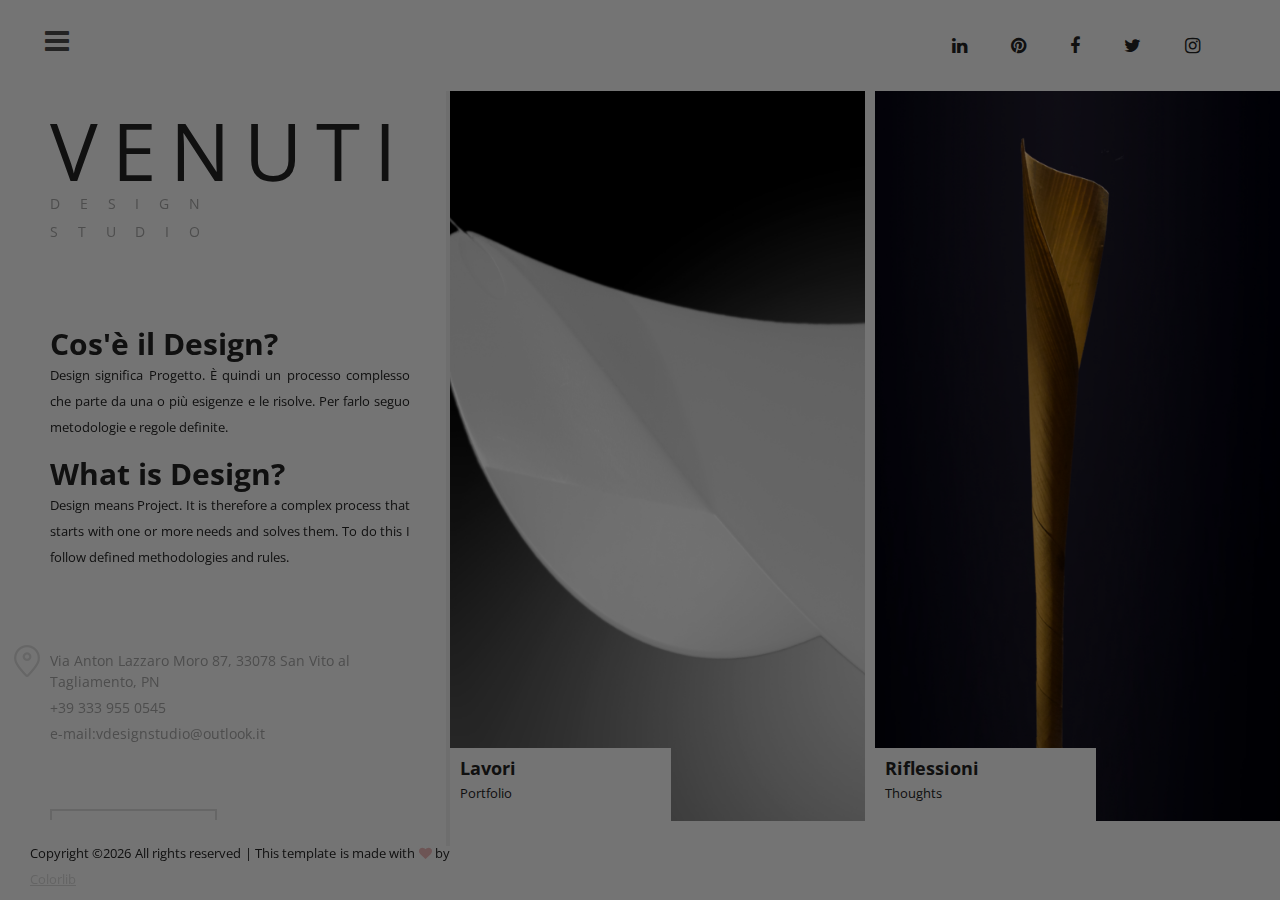
==== index.html @ 99b8dd1b "rev52" ====
<!DOCTYPE html>
<html lang="it">
<head>
	<title>VENUTI - design studio</title>
	<meta charset="UTF-8">
	<meta name="description" content="Venuti Francesco studio di design per privati e aziende. Interior design: progettazione privati, bar, ristoranti, negozi, allestimenti. Progettazione arredi complemnti e prodotti di consumo">
	<meta name="viewport" content="width=device-width, initial-scale=1.0">
	<meta name="title" content="Venuti design studio homepage">
<meta name="keywords" content="francesco venuti, design, interior design, progettazione, friuli, udine, san vito al tagliamento, pordenone, arredamento, interior design, forniture alberghiere, arredamento ristorante, arredamento bar, arredamento negozi, bancone bar moderno, arredamento soggiorno moderno, Veneto, Venezia, Treviso, Padova, Trieste, Gorizia, cos'è il design, minimal design,">
<meta name="robots" content="index, follow">
<link rel="canonical" href="https://venutidesignstudio.it/">
<meta http-equiv="Content-Type" content="text/html; charset=utf-8">
<meta name="language" content="Italian">
<meta name="revisit-after" content="5 days">
<meta name="author" content="Venuti Francesco">

	
	<!-- Favicon -->
	<link href="img/favicon.ico" rel="shortcut icon"/>

	<!-- Google font -->
	<link href="https://fonts.googleapis.com/css?family=Open+Sans:300,300i,400,400i,600,600i,700,700i&display=swap" rel="stylesheet">
	<link href="https://fonts.googleapis.com/css?family=Playfair+Display:400,900&display=swap" rel="stylesheet">

	<!-- Stylesheets -->
	<link rel="stylesheet" href="css/bootstrap.min.css"/>
	<link rel="stylesheet" href="css/font-awesome.min.css"/>
	<link rel="stylesheet" href="css/magnific-popup.css"/>
	<link rel="stylesheet" href="css/owl.carousel.min.css"/>

	<!-- Main Stylesheets -->
	<link rel="stylesheet" href="css/style.css"/>


	<!--[if lt IE 9]>
		<script src="https://oss.maxcdn.com/html5shiv/3.7.2/html5shiv.min.js"></script>
		<script src="https://oss.maxcdn.com/respond/1.4.2/respond.min.js"></script>
	<![endif]-->

</head>
<body>
	<!-- Page Preloder -->
	<div id="preloder">
		<div class="loader"></div>
	</div>

	<!-- Main section start -->
	<div class="main-site-warp">
		<div class="site-menu-warp">
			<div class="close-menu">x</div>
			<!-- Main menu -->
			<ul class="site-menu">
				<li><a href="index.html" class="active">Home</a></li>
				<li><a href="about.html">About Me</a></li>
				<li><a href="portfolio.html">Portfolio</a></li>
				<li><a href="blog.html">Blog</a></li>
				<li><a href="contact.html">Contact</a></li>
			</ul>
			<div class="menu-social">
				<a href="https://www.linkedin.com/in/francesco-venuti-45625713/"><i class="fa fa-linkedin"></i></a>
				<a href="https://www.pinterest.it/duble0venutifra/boards/"><i class="fa fa-pinterest"></i></a>
				<a href="https://www.facebook.com/Venuti-Design-Studio-354372424675360/?ref=page_internal"><i class="fa fa-facebook"></i></a>
				<a href="https://twitter.com/Venuti_Design"><i class="fa fa-twitter"></i></a>
				<a href="https://www.instagram.com/venutidesignstudio/"><i class="fa fa-instagram"></i></a>
			</div>
		</div>
		<header class="header-section">
			<div class="nav-switch">
				<i class="fa fa-bars"></i>
			</div>
			<div class="header-social">
				<a href="https://www.linkedin.com/in/francesco-venuti-45625713/"><i class="fa fa-linkedin"></i></a>
				<a href="https://www.pinterest.it/duble0venutifra/boards/"><i class="fa fa-pinterest"></i></a>
				<a href="https://www.facebook.com/Venuti-Design-Studio-354372424675360/?ref=page_internal"><i class="fa fa-facebook"></i></a>
				<a href="https://twitter.com/Venuti_Design"><i class="fa fa-twitter"></i></a>
				<a href="https://www.instagram.com/venutidesignstudio/"><i class="fa fa-instagram"></i></a>
			</div>
		</header>
		<div class="site-content-warp">
			<!-- Left Side section -->
			<div class="main-sidebar">
				<div class="mb-warp">
					<a href="index.html" class="site-logo">
						<h2>VENUTI</h2>
						<p>DESIGN STUDIO</p>
					</a>
					<div class="about-info">
						<h3>Cos'&egrave; il Design?</h3>
						<p>Design significa Progetto. &Egrave; quindi un processo complesso che parte da una o pi&ugrave; esigenze e le risolve. Per farlo seguo metodologie e regole definite. </p>
						<h3>What is Design?</h3>
						<p>Design means Project. It is therefore a complex process that starts with one or more needs and solves them. To do this I follow defined methodologies and rules. </p>

					</div>
					<ul class="contact-info">
						<li>Via Anton Lazzaro Moro 87, 33078 San Vito al Tagliamento, PN</li>
						<li>+39 333 955 0545</li>
						<li>e-mail:vdesignstudio@outlook.it</li>
					</ul>
					<a href="about.html" class="site-btn">about <img src="img/arrow-right.png" alt="go to about page"></a>
				</div>
			</div>
			<!-- Left Side section end -->
			<!-- Page start -->
			<div class="page-section">
				<div class="hero-section">

						<div class="hero-track">
							<div class="hs-item set-bg" data-setbg="img/hero/1.jpg">
								<div class="hs-info">
									<h5>Lavori</h5>
									<p>Portfolio</p>
								</div>
								<a href="portfolio.html" class="stretched-link"></a>
							</div>
							<div class="hs-item set-bg" data-setbg="img/hero/2.jpg">
								<div class="hs-info">
									<h5>Riflessioni</h5>
									<p>Thoughts</p>
								</div>
								<a href="blog.html" class="stretched-link"></a>
							</div>
						</div>
					
				</div>
			</div>
			<!-- Page end -->
		</div>
		<div class="copyright"><p><!-- Link back to Colorlib can't be removed. Template is licensed under CC BY 3.0. -->
  Copyright &copy;<script>document.write(new Date().getFullYear());</script> All rights reserved | This template is made with <i class="fa fa-heart" aria-hidden="true"></i> by <a href="https://colorlib.com" target="_blank">Colorlib</a>
  <!-- Link back to Colorlib can't be removed. Template is licensed under CC BY 3.0. --></p></div>
	</div>
	<!-- Main section end -->
	
	<!--====== Javascripts & Jquery ======-->
	<script src="js/jquery-3.2.1.min.js"></script>
	<script src="js/bootstrap.min.js"></script>
	<script src="js/owl.carousel.min.js"></script>
	<script src="js/jquery.nicescroll.min.js"></script>
	<script src="js/circle-progress.min.js"></script>
	<script src="js/jquery.magnific-popup.min.js"></script>
	<script src="js/main.js"></script>

	</body>
</html>
---- css/style.css ----
/* ==================================
-------------------------------------
  NISSA - PHOTOGRAPHY STUDIO TEMPLATE
  Version: 1.0
 ------------------------------------
 ====================================*/

 
/*----------------------------------------*/
/* Template default CSS
/*----------------------------------------*/

html,
body {
	height: 100%;
	font-family: "Open Sans", sans-serif;
	-webkit-font-smoothing: antialiased;
	font-smoothing: antialiased;
}

h1,
h2,
h3,
h4,
h5,
h6 {
	margin: 0;
	color: #242424;
	font-weight: 700;
}

h1 {
	font-size: 70px;
}

h2 {
	font-size: 36px;
}

h3 {
	font-size: 30px;
}

h4 {
	font-size: 24px;
}

h5 {
	font-size: 18px;
}

h6 {
	font-size: 16px;
}

p {
	font-size: 13px;
	color: #242424;
	line-height: 2;
	text-align: justify;
}

p2 {
	font-size: 20px;
	color: #aaaaaa;
	letter-spacing: 4;
	line-height: 2;
}


img {
	max-width: 100%;
}

input:focus,
select:focus,
button:focus,
textarea:focus {
	outline: none;
}

a:hover,
a:focus {
	text-decoration: none;
	outline: none;
}

ul,
ol {
	padding: 0;
	margin: 0;
}

/*---------------------
Helper CSS
 -----------------------*/

.section-title {
	text-align: center;
}

.section-title h2 {
	font-size: 36px;
}

.set-bg {
	background-repeat: no-repeat;
	background-size: cover;
	background-position: top center;
}

.spad {
	padding-top: 105px;
	padding-bottom: 105px;
}

.text-white h1,
.text-white h2,
.text-white h3,
.text-white h4,
.text-white h5,
.text-white h6,
.text-white p,
.text-white span,
.text-white li,
.text-white a {
	color: #fff;
}

/*---------------------
Commom elements
 -----------------------*/

.elements-section {
	padding-right: 30px;
	height: 100%;
}

.element {
	margin-bottom: 70px;
}

.element .el-title {
	margin-bottom: 40px;
}

.element .container {
	margin-left: -15px;
}

/* buttons */

.site-btn {
	display: inline-block;
	font-size: 14px;
	font-weight: 700;
	min-width: 167px;
	padding: 19px 35px;
	text-transform: uppercase;
	color: #242424;
	line-height: 1;
	cursor: pointer;
	text-align: center;
	border: 2px solid #e1e1e1;
	background: transparent;
}

.site-btn:hover {
	color: #242424;
}

.site-btn img {
	margin-left: 15px;
}

.site-btn.sb-solid {
	background: #242424;
	border-color: #242424;
	color: #fff;
}

.site-btn.sb-solid:hover {
	color: #fff;
}

.site-btn.sb-dark {
	border-color: #242424;
}

/* Preloder */

#preloder {
	position: fixed;
	width: 100%;
	height: 100%;
	top: 0;
	left: 0;
	z-index: 999999;
	background: #000;
}

.loader {
	width: 40px;
	height: 40px;
	position: absolute;
	top: 50%;
	left: 50%;
	margin-top: -13px;
	margin-left: -13px;
	border-radius: 60px;
	animation: loader 0.8s linear infinite;
	-webkit-animation: loader 0.8s linear infinite;
}

@keyframes loader {
	0% {
		-webkit-transform: rotate(0deg);
		transform: rotate(0deg);
		border: 4px solid #f44336;
		border-left-color: transparent;
	}
	50% {
		-webkit-transform: rotate(180deg);
		transform: rotate(180deg);
		border: 4px solid #673ab7;
		border-left-color: transparent;
	}
	100% {
		-webkit-transform: rotate(360deg);
		transform: rotate(360deg);
		border: 4px solid #f44336;
		border-left-color: transparent;
	}
}

@-webkit-keyframes loader {
	0% {
		-webkit-transform: rotate(0deg);
		border: 4px solid #f44336;
		border-left-color: transparent;
	}
	50% {
		-webkit-transform: rotate(180deg);
		border: 4px solid #673ab7;
		border-left-color: transparent;
	}
	100% {
		-webkit-transform: rotate(360deg);
		border: 4px solid #f44336;
		border-left-color: transparent;
	}
}

/* Accordion */

.accordion-area .panel {
	margin-bottom: 19px;
}

.accordion-area .panel-header.active .panel-link {
	color: #fff;
	background-color: #242424;
	border-color: #000;
}

.accordion-area .panel-header.active .panel-link.collapsed {
	color: #242424;
	background-color: transparent;
	border-color: #e1e1e1;
}

.accordion-area .panel-link:after {
	content: "";
	position: absolute;
	width: 20px;
	height: 10px;
	right: 19px;
	top: 50%;
	margin-top: -5px;
	margin-left: -4px;
	background-image: url("../img/arrow-down.png");
	background-repeat: no-repeat;
	-webkit-transform: rotate(0deg);
	transform: rotate(0deg);
	-webkit-transition: all 0.3s;
	transition: all 0.3s;
}

.accordion-area .panel-header.active .panel-link:after {
	-webkit-transform: rotate(180deg);
	transform: rotate(180deg);
}

.accordion-area .panel-header.active .panel-link.collapsed:after {
	-webkit-transform: rotate(0deg);
	transform: rotate(0deg);
}

.accordion-area .panel-link {
	text-align: left;
	background-color: transparent;
	position: relative;
	width: 100%;
	padding: 17px 40px;
	padding-left: 30px;
	font-size: 14px;
	text-transform: uppercase;
	color: #212121;
	font-weight: 700;
	line-height: 1.3;
	cursor: pointer;
	display: block;
	border: 2px solid #e1e1e1;
	-webkit-transition: all 0.4s ease-out 0s;
	transition: all 0.4s ease-out 0s;
}

.accordion-area .panel-body p {
	margin-bottom: 0;
	padding-top: 20px;
}

.accordion-area .panel-body {
	padding: 0 5px;
}

/* Tab */

.tab-element .nav-tabs {
	border-bottom: none;
	margin-bottom: 25px;
}

.tab-element .nav-item {
	margin-right: 10px;
	margin-bottom: 10px;
}

.tab-element .nav-tabs .nav-link {
	border: 2px solid #e1e1e1;
	text-align: left;
	background-color: transparent;
	border-radius: 0;
	position: relative;
	width: 100%;
	padding: 17px 30px;
	font-size: 14px;
	text-transform: uppercase;
	color: #323232;
	font-weight: 700;
	line-height: 1.3;
	cursor: pointer;
}

.tab-element .nav-tabs .nav-item:last-child {
	margin-right: 0;
}

.tab-element .nav-tabs .nav-link.active {
	background: #242424;
	color: #fff;
	border-color: #242424;
}

.tab-element .tab-pane p {
	margin-bottom: 0;
}

/* circle progress  */

.circle-item-warp {
	margin-bottom: 30px;
	overflow: hidden;
}

.circle-progress {
	float: left;
	margin-right: 10px;
}

.circle-progress canvas {
	-webkit-transform: rotate(90deg);
	transform: rotate(90deg);
}

.circle-progress .circle-warp {
	float: left;
	margin-right: 20px;
}

.circle-progress h2 {
	padding-bottom: 18px;
	overflow: hidden;
	font-size: 72px;
	font-family: "Playfair Display", serif;
	line-height: 1;
	font-weight: 900;
	position: relative;
}

.circle-progress h2 span {
	font-size: 40px;
	position: relative;
	top: -30px;
}

.circle-progress-text {
	padding-top: 15px;
}

.circle-progress-text h5 {
	font-weight: 700;
}

.circle-progress-text p {
	margin-bottom: 0;
	color: #828282;
}

/* Icons box  */

.icon-box {
	margin-bottom: 30px;
}

.icon-box .ib-head {
	overflow: hidden;
	display: block;
	margin-bottom: 20px;
}

.icon-box .ib-icon {
	float: left;
	width: 64px;
}

.icon-box h5 {
	padding-top: 5px;
	overflow: hidden;
}

/*------------------
Main Site warp
 ---------------------*/

.main-site-warp {
	height: 100%;
	width: 100%;
	position: fixed;
	top: 0px;
	left: auto;
}

.main-site-warp.push-side {
	overflow: hidden;
}

.main-site-warp.push-side .header-section {
	-webkit-transform: translateX(614px);
	transform: translateX(614px);
}

.main-site-warp.push-side .site-content-warp {
	-webkit-transform: translateX(614px);
	transform: translateX(614px);
}

.main-site-warp.push-side .site-menu-warp {
	left: 0;
}

.main-site-warp.push-side .nav-switch {
	opacity: 0;
	visibility: hidden;
}

body.push-side {
	overflow: hidden;
}

body.push-side .nicescroll-rails.nicescroll-rails-hr,
body.push-side #ascrail2000-hr {
	-webkit-transform: translateX(614px);
	transform: translateX(614px);
	-webkit-transition: all 0.4s;
	transition: all 0.4s;
}

.site-menu-warp {
	position: fixed;
	width: 614px;
	height: 100%;
	left: -620px;
	top: 0;
	background: #242424;
	overflow-y: auto;
	z-index: 9999;
	-webkit-transition: all 0.4s;
	transition: all 0.4s;
}

.close-menu {
	font-size: 30px;
	color: #fff;
	margin-left: 48px;
	padding-top: 32px;
	cursor: pointer;
}

.site-menu {
	list-style: none;
	padding-left: 185px;
	padding-top: 160px;
}

.site-menu li {
	display: block;
}

.site-menu li a {
	display: block;
	font-size: 30px;
	color: #fff;
	padding-bottom: 5px;
	margin-bottom: 20px;
	position: relative;
}

.site-menu li a:after {
	position: absolute;
	content: "";
	width: 0;
	height: 3px;
	left: 0;
	bottom: 0;
	background: #fff;
	-webkit-transition: 0.3s;
	transition: 0.3s;
}

.site-menu li a:hover:after,
.site-menu li a.active:after {
	width: 30px;
}

.menu-social {
	padding-left: 185px;
	padding-top: 50px;
}

.menu-social a {
	display: inline-block;
	color: #fff;
	font-size: 18px;
	margin-right: 30px;
	padding: 5px;
	margin-bottom: 20px;
}

/* Header section */

.header-section {
	position: absolute;
	width: 100%;
	top: 0;
	left: 0;
	overflow: hidden;
	padding: 27px 45px;
	z-index: 999;
	background: #fff;
	-webkit-transform: translateX(0);
	transform: translateX(0);
	-webkit-transition: all 0.4s;
	transition: all 0.4s;
}

.nav-switch {
	float: left;
	font-size: 28px;
	color: #4e4e4e;
	line-height: 0;
	cursor: pointer;
	opacity: 1;
	-webkit-transition: all 0.4s;
	transition: all 0.4s;
}

.header-social {
	float: right;
}

.header-social a {
	display: inline-block;
	color: #242424;
	font-size: 18px;
	margin-right: 30px;
	padding: 5px;
}

.site-content-warp {
	position: relative;
	height: 100%;
	padding-top: 91px;
	padding-left: 614px;
	-webkit-transform: translateX(0);
	transform: translateX(0);
	-webkit-transition: all 0.4s;
	transition: all 0.4s;
}

/* Left Side section */

.main-sidebar {
	position: absolute;
	width: 614px;
	height: 100%;
	left: 0;
	top: 0;
	z-index: 99;
}

.main-sidebar .mb-warp {
	padding: 80px 15% 100px 15%;
}

.site-logo {
	display: block;
	margin-bottom: 80px;
}

.site-logo h2 {
	font-size: 80px;
	line-height: 80px;
	text-transform: uppercase;
	font-weight: 400;
	letter-spacing: 14px;
}

.site-logo p {
	font-size: 14px;
   	text-transform: uppercase;
   	color: #aaaaaa;
   	letter-spacing: 19.8px;
   	padding-left: 0px;
   	margin-bottom: 0
}

.about-info {
	margin-bottom: 80px;
}

.about-info h2 {
	font-weight: 900;
	font-size: 48px;
	margin-bottom: 40px;
	line-height: 1.1;
	font-family: "Playfair Display", serif;
}

.contact-info {
	list-style: none;
	margin-bottom: 65px;
	position: relative;
}

.contact-info:after {
	position: absolute;
	content: "";
	width: 26px;
	height: 32px;
	left: -36px;
	top: -5px;
	background: url("../img/icons/place.png") no-repeat;
}

.contact-info li {
	font-size: 14px;
	color: #aaaaaa;
	margin-bottom: 5px;
}

.contact-info li a {
	color: #242424;
}

.copyright {
	font-size: 13px;
	color: rgba(130, 130, 130, 0.29);
	position: fixed;
	height: 80px;
	width: 614px;
	left: 0;
	bottom: 0;
	background: #fff;
	padding-left: 20px;
	padding-top: 20px;
}

.copyright a {
	color: rgba(130, 130, 130, 0.29);
	text-decoration: underline;
}

.copyright i {
	color: rgba(204, 17, 17, 0.29);
}

/*------------------
Hero section
 ---------------------*/

.hero-track {
	width: 100%;
	padding-bottom: 50px;
	overflow: hidden;
}

.hs-item {
	height: 750px;
	float: left;
	margin-right: 10px;
	position: relative;
}

.hs-item:last-child {
	margin-right: 0;
}

.hs-item .hs-info {
	position: absolute;
	left: 0;
	bottom: 0;
	width: 221px;
	padding: 10px 0px 10px 10px;
	background: #fff;
	z-index: 1;
}

.hs-item .hs-info p {
	margin-bottom: 5px;
}

.nicescroll-rails.nicescroll-rails-hr,
#ascrail2000-hr {
	max-width: calc(100% - 717px);
	overflow: hidden;
}

/* --------------
 =================
Other pages
 =================
 -----------------*/

.page-section {
	height: 100%;
	width: 100%;
}

/* ----------------
About Page
 ---------------------*/

.about-section {
	height: 100%;
	padding-right: 74px;
}

.video-section {
	height: calc(100% - 235px);
	margin-bottom: 30px;
	display: -webkit-box;
	display: -ms-flexbox;
	display: flex;
	-webkit-box-align: center;
	-ms-flex-align: center;
	align-items: center;
	-webkit-box-pack: center;
	-ms-flex-pack: center;
	justify-content: center;
}

.video-play-btn {
	display: block;
	width: 159px;
	height: 69px;
	text-align: center;
	padding-top: 16px;
	font-size: 100px;
	color: #fff;
	border-radius: 27px;
	background: rgba(255, 255, 255, 0.43);
}

.video-play-btn:hover {
	color: #fff;
}

.milestones {
	padding-top: 30px;
}

.milestone {
	margin-bottom: 30px;
}

.milestone h2 {
    font-family: "Helvetica", "Arial", Sans-Serif;
    font-weight: 800;
    font-size: 50px;
    float: left;
    margin-right: 15px;
    line-height: 1;
}

.milestone .milestone-info {
	overflow: hidden;
	padding-top: 23px;
}

.milestone .milestone-info h5 {
	font-weight: 700;
}

.milestone .milestone-info p {
	margin-bottom: 0;
}

/* ----------------
Blog page
 ---------------------*/

.blog-page {
	padding-right: 70px;
}

.blog-posts {
	height: 100%;
}

.blog-post-item {
	margin-bottom: 20px;
}

.blog-post-item:last-child {
	margin-bottom: 80px;
}

.blog-thumb {
	height: 566px;
}

.post-date {
	background: #fff;
	width: 138px;
	height: 84px;
	padding-top: 5px;
	padding-left: 10px;
	overflow: hidden;
}

.post-date h3 {
	float: left;
	font-family: "Playfair Display", serif;
	font-weight: 900;
	font-size: 48px;
	margin-right: 15px;
}

.post-date p {
	padding-top: 17px;
	line-height: 1.4;
}

.blog-content {
	width: calc(100% - 138px);
	background: #fff;
	padding: 55px 58px;
	margin-top: -133px;
	margin-left: 62px;
}

.blog-content h2 a {
	color: #242424;
}

.blog-metas {
	padding-top: 15px;
	margin-bottom: 30px;
}

.blog-metas .blog-meta {
	display: inline-block;
	position: relative;
	font-size: 13px;
	padding-right: 20px;
	margin-right: 22px;
	margin-bottom: 10px;
}

.blog-metas .blog-meta:after {
	position: absolute;
	content: "|";
	font-size: 13px;
	color: #828282;
	right: 0;
	top: 0;
}

.blog-metas .blog-meta:last-child {
	padding-right: 0;
	margin-right: 0;
}

.blog-metas .blog-meta:last-child:after {
	display: none;
}

.blog-comments {
	padding-top: 60px;
}

.blog-comments h4 {
	margin-bottom: 40px;
}

.comments-list {
	list-style: none;
}

.comments-list li {
	display: block;
	margin-bottom: 43px;
}

.comments-list .blog-avator {
	float: left;
	margin-right: 44px;
}

.comments-list .blog-avator img {
	width: 67px;
	height: 67px;
	border-radius: 50%;
}

.comments-list .comment-text {
	overflow: hidden;
}

.comments-list .comment-text h6 {
	font-weight: 600;
}

.comments-list .comment-text span {
	font-size: 13px;
	color: #828282;
}

.comments-list .comment-text p {
	padding-top: 10px;
	margin-bottom: 10px;
}

.comments-list .comment-text a {
	font-size: 13px;
	color: #242424;
	text-decoration: underline;
}

/* ----------------
Portfolio page
 ---------------------*/

.portfolio-section {
	padding-right: 30px;
	margin-left: -3px;
	height: 100%;
}

.portfolio-item {
	position: relative;
	padding: 0 3px;
	margin-bottom: 41px;
}

.portfolio-item img {
	min-width: 100%;
}

.portfolio-item .pi-info {
	position: absolute;
	left: 0;
	bottom: 0;
	width: 200px;
	padding: 10px 0 5px 10px;
	background: #fff;
	z-index: 1;
}

.portfolio-item .pi-info p {
	margin-bottom: 5px;
}

.portfolio-item .pi-info img {
	min-width: auto;
}

/* ----------------
Contact page
 -------------------*/

.contact-section {
	height: 100%;
	padding-right: 70px;
}

.contact-section .row {
	height: 100%;
}

.map {
	height: calc(100% - 60px);
	background: #ddd;
	position: relative;
}

.map iframe {
	position: absolute;
	width: 100%;
	height: 100%;
	left: 0;
	top: 0;
}

.contact-text-warp {
	padding-left: 15px;
}

.contact-text {
	max-width: 570px;
	margin-bottom: 50px;
	padding-top: 40px;
}

.contact-text h2 {
	margin-top: 40px;
	margin-bottom: 10px;
}

.contact-form {
	padding-bottom: 50px;
}

.contact-form input,
.contact-form textarea {
	width: 100%;
	height: 56px;
	padding: 0 22px;
	margin-bottom: 30px;
	font-size: 14px;
	font-style: italic;
	border: 2px solid #e1e1e1;
}

.contact-form textarea {
	height: 159px;
	padding: 20px 22px 10px;
	resize: none;
	margin-bottom: 45px;
}

/* ----------------
Responsive
 ---------------------*/

@media only screen and (min-width: 1200px) and (max-width: 1400px) {
	.main-sidebar,
	.copyright {
		width: 450px;
	}
	.copyright {
		padding-left: 30px;
	}
	.site-content-warp {
		padding-left: 450px;
	}
	.main-sidebar .mb-warp {
		padding: 110px 40px 91px 50px;
	}
	.portfolio-item .pi-info {
		padding: 15px 0 10px 0;
	}
	.milestone h2,
	.circle-progress {
		float: none;
	}
	.nicescroll-rails.nicescroll-rails-hr,
	#ascrail2000-hr {
		max-width: calc(100% - 550px);
	}
}

/* Medium screen : 992px. */

@media only screen and (min-width: 992px) and (max-width: 1199px) {
	.main-sidebar,
	.copyright {
		width: 340px;
	}
	.copyright {
		padding-left: 30px;
	}
	.site-logo h2 {
		font-size: 50px;
		line-height: 50px;
	}
	.site-logo p {
	font-size: 12px;
	letter-spacing: 5;
	padding-left: 0px
	}
	.site-content-warp {
		padding-left: 340px;
	}
	.main-sidebar .mb-warp {
		padding: 90px 15% 90px 15%;
	}
	.about-info h2 {
		font-size: 36px;
	}
	.portfolio-section {
		padding-bottom: 80px;
		padding-left: 1px;
	}
	.portfolio-item .pi-info {
		padding: 15px 0 10px 0;
	}
	.milestone h2 {
		float: none;
	}
	.map {
		height: 600px;
	}
	.elements-section {
		padding-right: 15px;
	}
	.nicescroll-rails.nicescroll-rails-hr,
	#ascrail2000-hr {
		max-width: calc(100% - 450px);
	}
}

/* Tablet :768px. */

@media only screen and (min-width: 768px) and (max-width: 991px) {
	.site-content-warp {
		padding-left: 0;
		height: auto;
	}
	.site-menu {
		padding-top: 80px;
	}
	.main-sidebar {
		position: relative;
		width: 100%;
		height: auto;
	}
	.video-section {
		height: 400px;
	}
	.about-section,
	.blog-page,
	.portfolio-section,
	.contact-section,
	.elements-section {
		padding: 0 15px;
		margin: 0;
	}
	.blog-post-item:last-child {
		margin-bottom: 0;
	}
	.contact-text-warp {
		padding-left: 0;
	}
	.map {
		height: 600px;
	}
	.copyright {
		position: relative;
		left: 0;
		bottom: 0;
		padding: 60px 15px 50px;
		text-align: center;
		width: 100%;
	}
	.nicescroll-rails.nicescroll-rails-hr,
	#ascrail2000-hr {
		max-width: calc(100% - 50px);
	}
}

/* Large Mobile :480px. */

@media only screen and (max-width: 767px) {
	.site-content-warp {
		padding-left: 0;
		height: auto;
	}
	.site-logo {
		margin-bottom: 50px;
	}
	.site-logo h2 {
		font-size: 70px;
		line-height: 70px;
	}
	.site-logo p {
		font-size: 12px;
		letter-spacing: 18.1px;
		padding-left: 0px;
	}
	.site-menu-warp {
		width: 100%;
		height: 100%;
		left: -100%;
	}
	.site-menu {
		padding: 40px 15px;
		max-width: 400px;
		margin: 0 auto;
	}
	.site-menu li a {
		font-size: 25px;
		margin-bottom: 10px;
	}
	.menu-social {
		padding: 0 15px;
		max-width: 400px;
		margin: 0 auto;
	}
	.main-sidebar {
		position: relative;
		width: 100%;
		height: auto;
	}
	.main-sidebar .mb-warp {
		padding: 10px 10%;
		padding-top: 0px;
		padding-bottom: 60px;
		padding-right: 10%
		padding-left: 10%;
		max-width: 420px;
		margin: 0 auto;
	}
	.hs-item {
		width: 100%;
		height: 600px;
	}
	.hs-item .hs-info {
		padding-left: 15px;
	}
	.hs-item .hs-info img {
		width: auto;
	}
	.video-section {
		height: 400px;
	}
	.about-section,
	.blog-page,
	.portfolio-section,
	.contact-section,
	.elements-section {
		padding: 0 15px;
		margin: 0;
	}
	.blog-post-item:last-child {
		margin-bottom: 0;
	}
	.contact-text-warp {
		padding-left: 0;
	}
	.map {
		height: 600px;
	}
	.copyright {
		position: relative;
		left: 0;
		bottom: 0;
		padding: 60px 15px 50px;
		text-align: center;
		width: 100%;
	}
	.nicescroll-rails.nicescroll-rails-hr,
	#ascrail2000-hr {
		max-width: calc(100% - 50px);
	}
	.blog-content {
		width: calc(100% - 30px);
		margin-left: 15px;
	}
	.hero-track .owl-nav {
		padding-top: 30px;
		text-align: center;
	}
	.hero-track .owl-nav button.owl-next,
	.hero-track .owl-nav button.owl-prev {
		width: 30px;
		height: 30px;
		color: #fff;
		text-align: center;
		border-radius: 50%;
		background: #242424;
		margin: 0 5px;
	}
}

/* Small Mobile :320px. */

@media only screen and (max-width: 479px) {
	.site-logo {
		margin-bottom: 50px;
	}
	.site-logo h2 {
		font-size: 60px;
		line-height: 60px;
	}
	.site-logo p {
		font-size: 12px;
		letter-spacing: 15px;
		padding-left: 3px;
	}
	.header-social {
		display: none;
	}
	.site-menu li a {
		font-size: 18px;
		margin-bottom: 5px;
	}
	.about-info h2 {
		font-size: 34px;
	}
	.blog-content {
		width: calc(100% - 10px);
		margin-left: 5px;
		padding: 40px 15px;
	}
	.comments-list .blog-avator {
		float: none;
		margin-bottom: 30px;
	}
	.portfolio-item .pi-info {
		width: 170px;
		padding: 15px 0 5px 0;
	}
	.menu-social a {
		margin-right: 15px;
	}
}
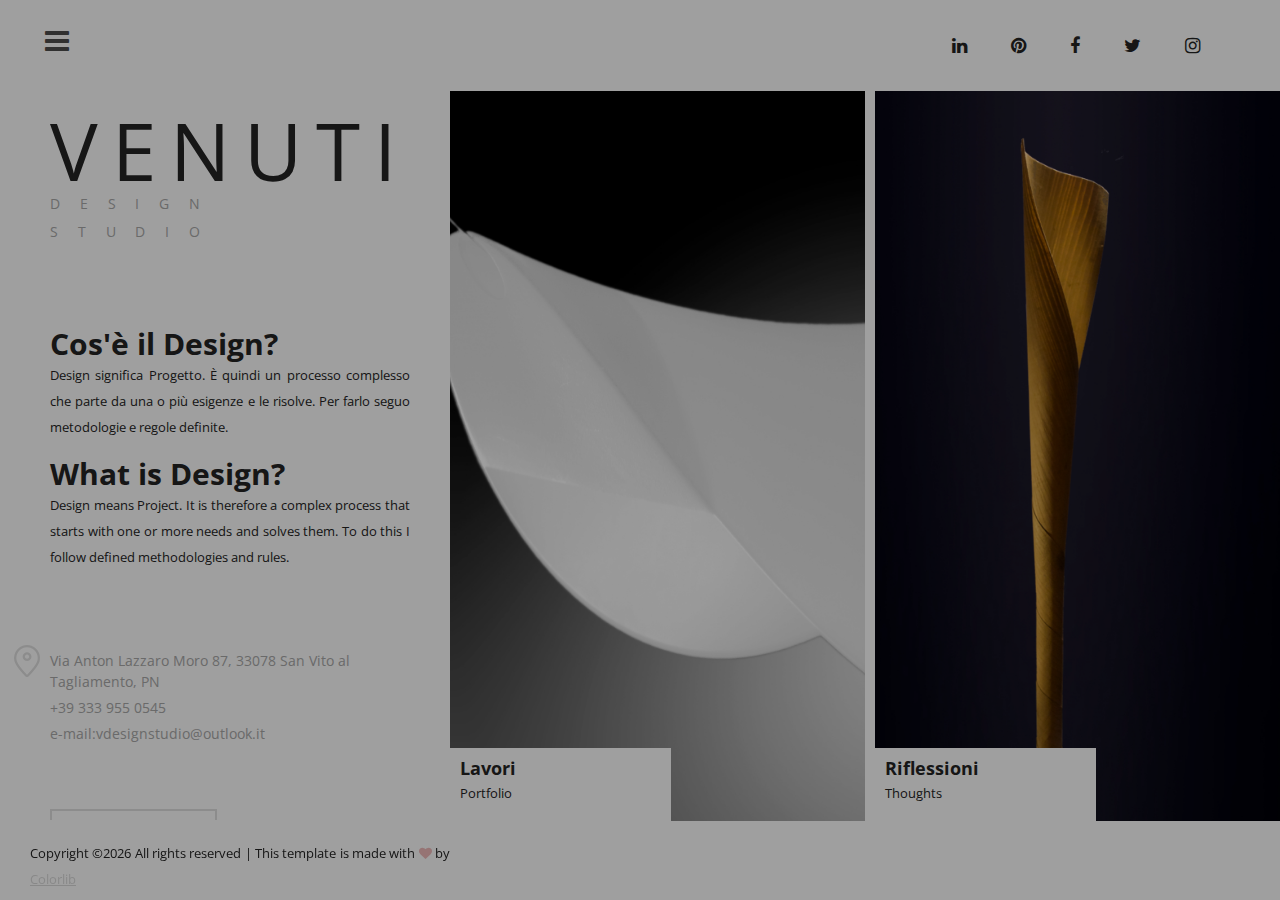
==== commit efe8dae9: "Update index.html" ====
--- a/index.html
+++ b/index.html
@@ -3,7 +3,7 @@
 <head>
 	<title>VENUTI - design studio</title>
 	<meta charset="UTF-8">
-	<meta name="description" content="Venuti Francesco studio di design per privati e aziende. Interior design: progettazione privati, bar, ristoranti, negozi, allestimenti. Progettazione arredi complemnti e prodotti di consumo">
+	<meta name="description" content="Sito web del designer Francesco Venuti. Interior design: progettazione privati, bar, ristoranti, negozi, allestimenti. Progettazione arredi complemnti e prodotti di consumo">
 	<meta name="viewport" content="width=device-width, initial-scale=1.0">
 	<meta name="title" content="Venuti design studio homepage">
 <meta name="keywords" content="francesco venuti, design, interior design, progettazione, friuli, udine, san vito al tagliamento, pordenone, arredamento, interior design, forniture alberghiere, arredamento ristorante, arredamento bar, arredamento negozi, bancone bar moderno, arredamento soggiorno moderno, Veneto, Venezia, Treviso, Padova, Trieste, Gorizia, cos'è il design, minimal design,">
@@ -97,6 +97,30 @@
 						<li>e-mail:vdesignstudio@outlook.it</li>
 					</ul>
 					<a href="about.html" class="site-btn">about <img src="img/arrow-right.png" alt="go to about page"></a>
+					
+<script type='application/ld+json'> 
+{
+  "@context": "http://www.schema.org",
+  "@type": "LocalBusiness",
+  "name": "venuti design studio",
+  "url": "www.venutidesignstudio.it",
+  "description": "sito web del designer Francesco Venuti. Lo studio si occupa di progettazione di interni per bar, ristoranti, allestimenti. Inoltre si ocupa di home design per privati e della progettazione di arredamenti su misura come salotti, cucine, bagni e camere. Lo studio è attivo anche nel product design.",
+  "address": {
+    "@type": "PostalAddress",
+    "streetAddress": "Via Anton Lazzaro Moro 87",
+    "addressLocality": "San Vito al Tagliamento",
+    "addressRegion": "PN",
+    "postalCode": "33078",
+    "addressCountry": "Italia"
+  },
+  "openingHours": "Mo, Tu, We, Th, Fr 09:00-18:00 Sa 09:00-12:00",
+  "contactPoint": {
+    "@type": "ContactPoint",
+    "telephone": "3339550545"
+  }
+}
+ </script>
+ 
 				</div>
 			</div>
 			<!-- Left Side section end -->
--- a/css/style.css
+++ b/css/style.css
@@ -446,9 +446,7 @@
 .main-site-warp {
 	height: 100%;
 	width: 100%;
-	position: fixed;
-	top: 0px;
-	left: auto;
+	position: relative;
 }
 
 .main-site-warp.push-side {
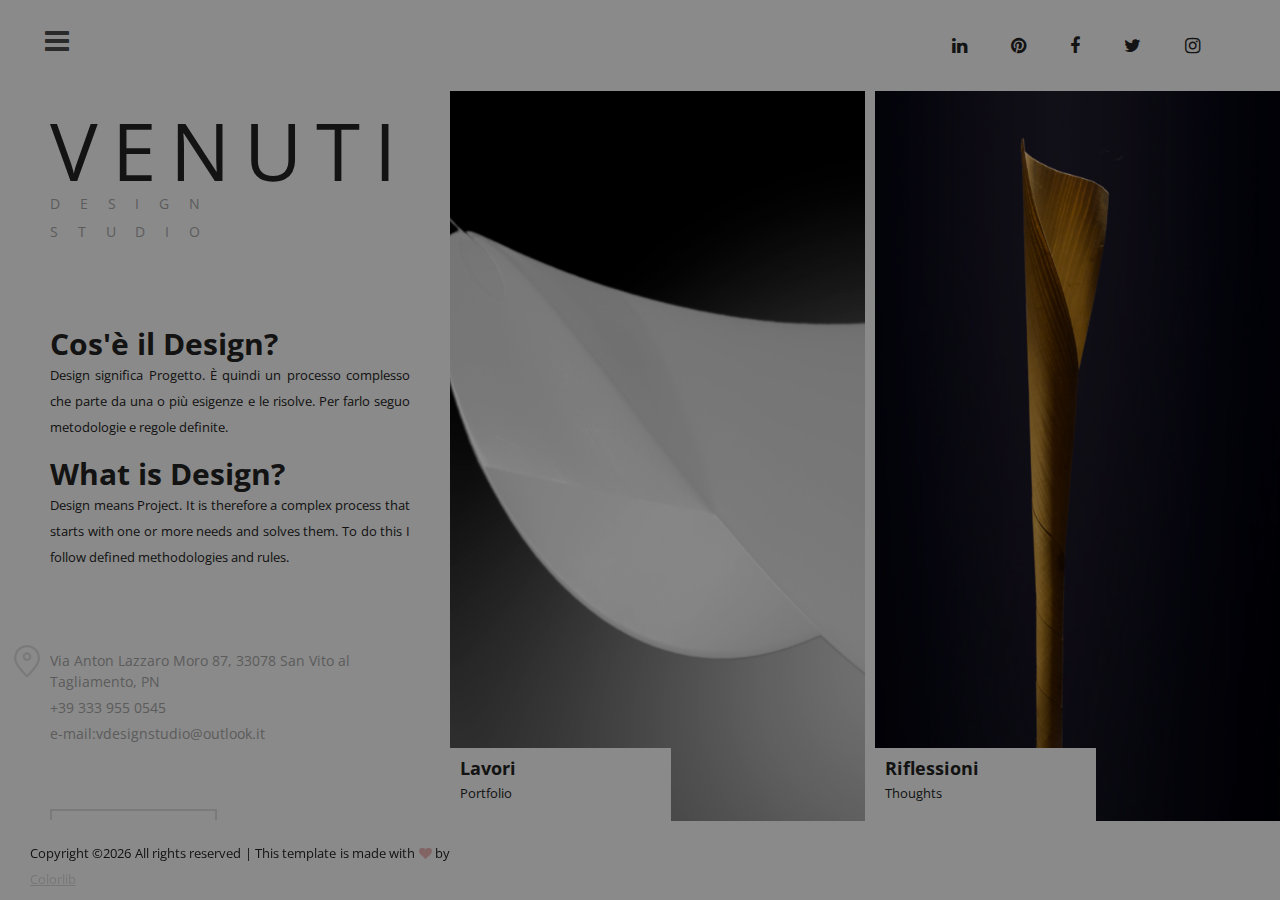
==== commit 6a1c62a4: "Update index.html" ====
--- a/index.html
+++ b/index.html
@@ -103,8 +103,11 @@
   "@context": "http://www.schema.org",
   "@type": "LocalBusiness",
   "name": "venuti design studio",
+  "image": "https://1drv.ms/u/s!AnTjrYRPFfCXuttQbjx5fmZky8tbBg?e=Hi2nAs",
   "url": "www.venutidesignstudio.it",
+  "telephone": "+39 3339550545",
   "description": "sito web del designer Francesco Venuti. Lo studio si occupa di progettazione di interni per bar, ristoranti, allestimenti. Inoltre si ocupa di home design per privati e della progettazione di arredamenti su misura come salotti, cucine, bagni e camere. Lo studio è attivo anche nel product design.",
+  "priceRange": "on commision",
   "address": {
     "@type": "PostalAddress",
     "streetAddress": "Via Anton Lazzaro Moro 87",
@@ -116,8 +119,16 @@
   "openingHours": "Mo, Tu, We, Th, Fr 09:00-18:00 Sa 09:00-12:00",
   "contactPoint": {
     "@type": "ContactPoint",
-    "telephone": "3339550545"
+    "telephone": "+39 333 955 0545"
   }
+    },
+  "sameAs": [
+    "https://www.facebook.com/Venuti-Design-Studio-354372424675360/?ref=page_internal",
+    "https://twitter.com/Venuti_Design",
+    "https://www.instagram.com/venutidesignstudio/",
+    "https://www.linkedin.com/in/francesco-venuti-45625713/",
+    "https://www.pinterest.it/duble0venutifra/boards/"
+  ]
 }
  </script>
  
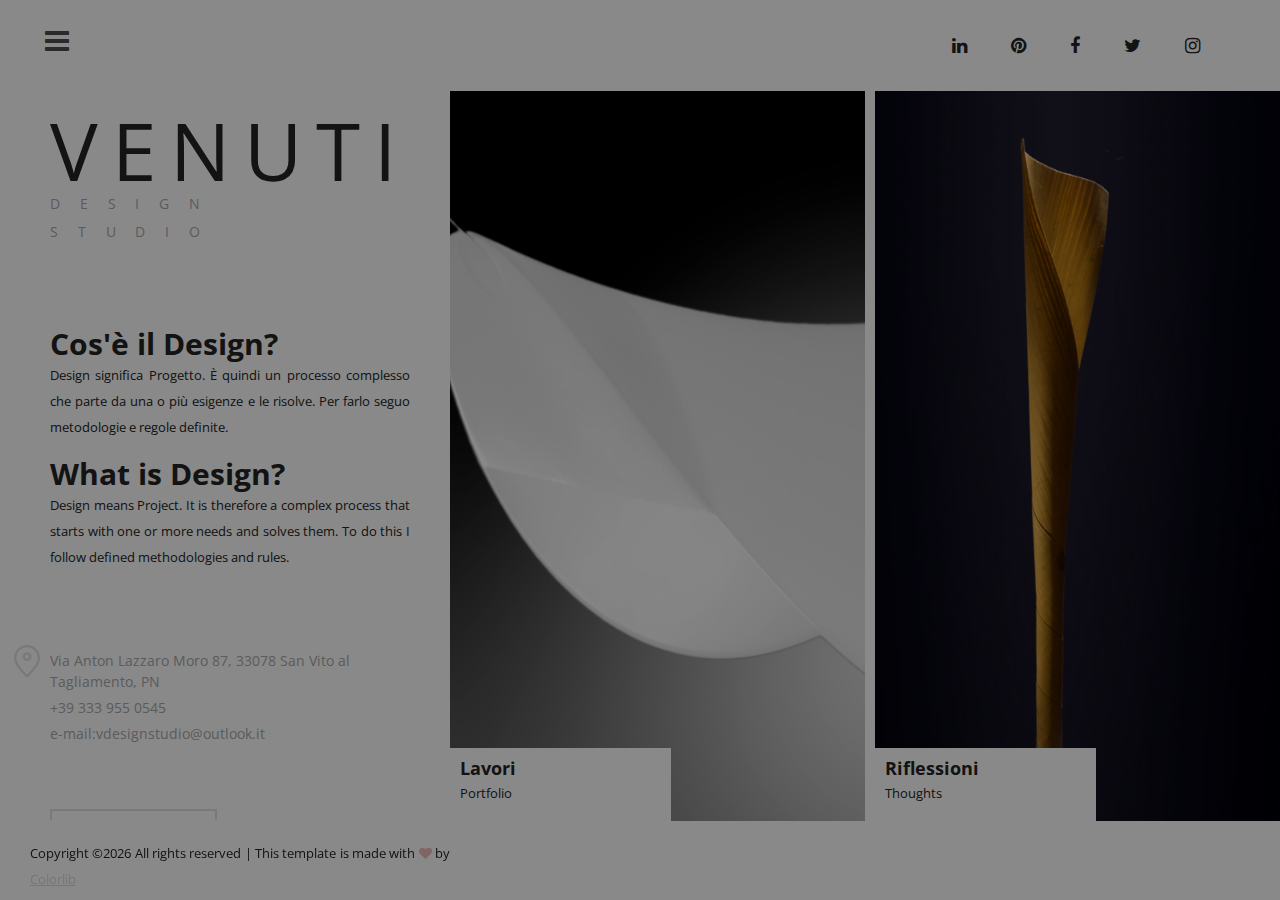
==== commit 9b0d012d: "Update index.html" ====
--- a/index.html
+++ b/index.html
@@ -115,20 +115,19 @@
     "addressRegion": "PN",
     "postalCode": "33078",
     "addressCountry": "Italia"
-  },
+	},
   "openingHours": "Mo, Tu, We, Th, Fr 09:00-18:00 Sa 09:00-12:00",
   "contactPoint": {
     "@type": "ContactPoint",
     "telephone": "+39 333 955 0545"
-  }
-    },
+	},
   "sameAs": [
     "https://www.facebook.com/Venuti-Design-Studio-354372424675360/?ref=page_internal",
     "https://twitter.com/Venuti_Design",
     "https://www.instagram.com/venutidesignstudio/",
     "https://www.linkedin.com/in/francesco-venuti-45625713/",
     "https://www.pinterest.it/duble0venutifra/boards/"
-  ]
+	],
 }
  </script>
  
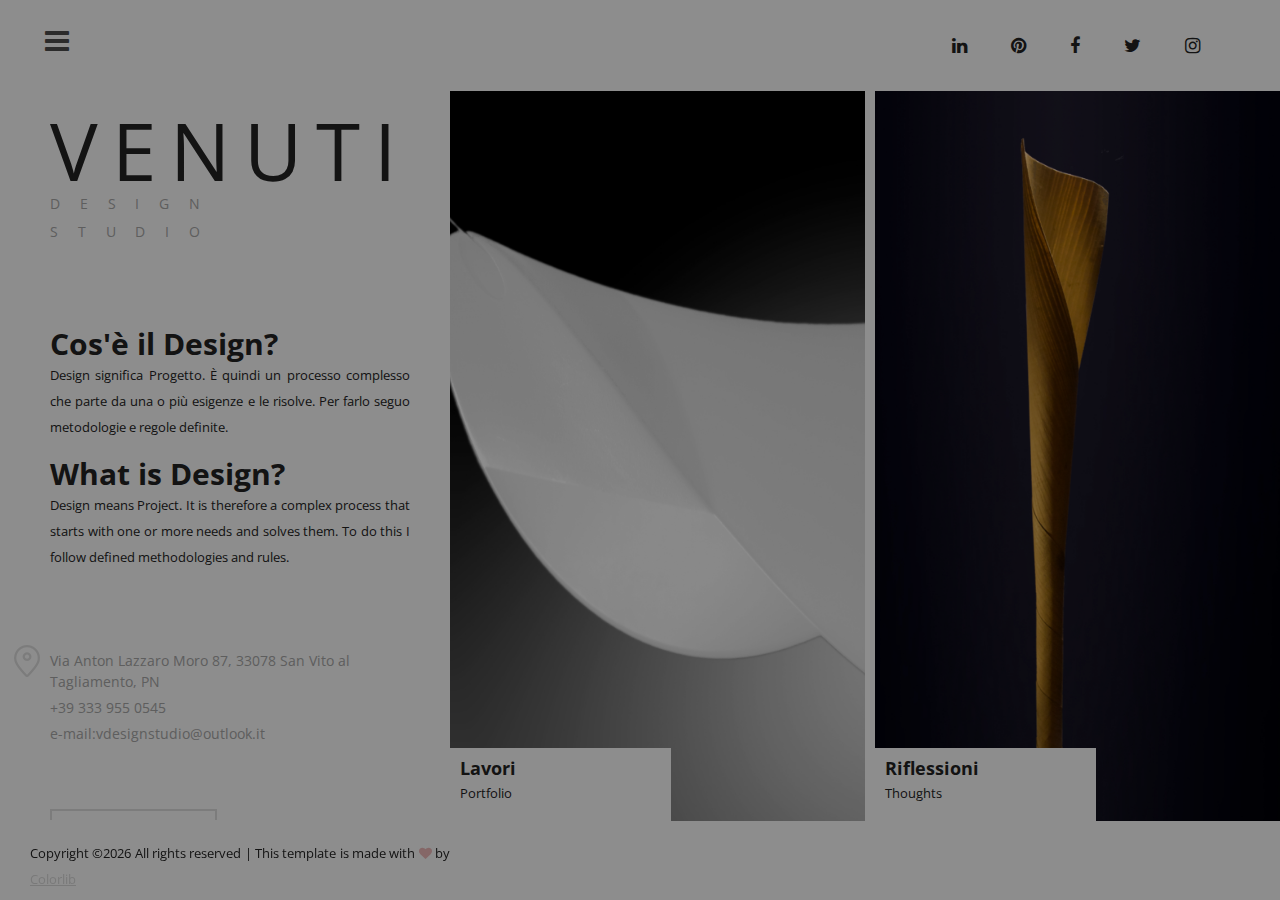
==== commit 638fa720: "Update index.html" ====
--- a/index.html
+++ b/index.html
@@ -30,6 +30,41 @@
 
 	<!-- Main Stylesheets -->
 	<link rel="stylesheet" href="css/style.css"/>
+	
+						
+<script type='application/ld+json'> 
+{
+  "@context": "http://www.schema.org",
+  "@type": "LocalBusiness",
+  "name": "venuti design studio",
+  "image": "https://1drv.ms/u/s!AnTjrYRPFfCXuttQbjx5fmZky8tbBg?e=Hi2nAs",
+  "url": "www.venutidesignstudio.it",
+  "telephone": "+39 3339550545",
+  "description": "sito web del designer Francesco Venuti. Lo studio si occupa di progettazione di interni per bar, ristoranti, allestimenti. Inoltre si ocupa di home design per privati e della progettazione di arredamenti su misura come salotti, cucine, bagni e camere. Lo studio è attivo anche nel product design.",
+  "priceRange": "on commision",
+  "address": {
+    "@type": "PostalAddress",
+    "streetAddress": "Via Anton Lazzaro Moro 87",
+    "addressLocality": "San Vito al Tagliamento",
+    "addressRegion": "PN",
+    "postalCode": "33078",
+    "addressCountry": "Italia"
+	},
+  "openingHours": "Mo, Tu, We, Th, Fr 09:00-18:00 Sa 09:00-12:00",
+  "contactPoint": {
+    "@type": "ContactPoint",
+    "telephone": "+39 333 955 0545"
+	},
+  "sameAs": [
+    "https://www.facebook.com/Venuti-Design-Studio-354372424675360/?ref=page_internal",
+    "https://twitter.com/Venuti_Design",
+    "https://www.instagram.com/venutidesignstudio/",
+    "https://www.linkedin.com/in/francesco-venuti-45625713/",
+    "https://www.pinterest.it/duble0venutifra/boards/"
+	],
+}
+ </script>
+ 
 
 
 	<!--[if lt IE 9]>
@@ -97,40 +132,6 @@
 						<li>e-mail:vdesignstudio@outlook.it</li>
 					</ul>
 					<a href="about.html" class="site-btn">about <img src="img/arrow-right.png" alt="go to about page"></a>
-					
-<script type='application/ld+json'> 
-{
-  "@context": "http://www.schema.org",
-  "@type": "LocalBusiness",
-  "name": "venuti design studio",
-  "image": "https://1drv.ms/u/s!AnTjrYRPFfCXuttQbjx5fmZky8tbBg?e=Hi2nAs",
-  "url": "www.venutidesignstudio.it",
-  "telephone": "+39 3339550545",
-  "description": "sito web del designer Francesco Venuti. Lo studio si occupa di progettazione di interni per bar, ristoranti, allestimenti. Inoltre si ocupa di home design per privati e della progettazione di arredamenti su misura come salotti, cucine, bagni e camere. Lo studio è attivo anche nel product design.",
-  "priceRange": "on commision",
-  "address": {
-    "@type": "PostalAddress",
-    "streetAddress": "Via Anton Lazzaro Moro 87",
-    "addressLocality": "San Vito al Tagliamento",
-    "addressRegion": "PN",
-    "postalCode": "33078",
-    "addressCountry": "Italia"
-	},
-  "openingHours": "Mo, Tu, We, Th, Fr 09:00-18:00 Sa 09:00-12:00",
-  "contactPoint": {
-    "@type": "ContactPoint",
-    "telephone": "+39 333 955 0545"
-	},
-  "sameAs": [
-    "https://www.facebook.com/Venuti-Design-Studio-354372424675360/?ref=page_internal",
-    "https://twitter.com/Venuti_Design",
-    "https://www.instagram.com/venutidesignstudio/",
-    "https://www.linkedin.com/in/francesco-venuti-45625713/",
-    "https://www.pinterest.it/duble0venutifra/boards/"
-	],
-}
- </script>
- 
 				</div>
 			</div>
 			<!-- Left Side section end -->
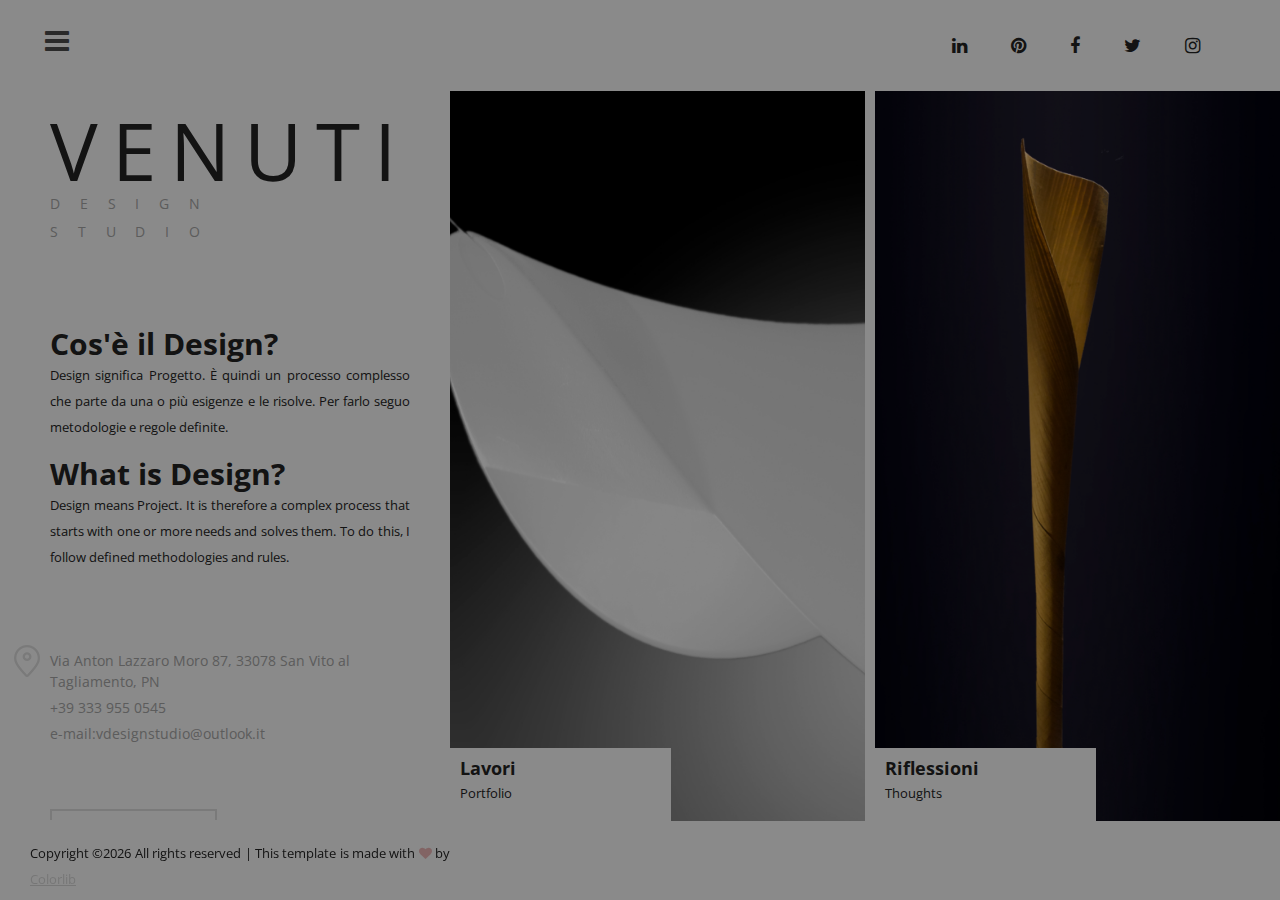
==== commit 4e76bc45: "rev7" ====
--- a/index.html
+++ b/index.html
@@ -123,7 +123,7 @@
 						<h3>Cos'&egrave; il Design?</h3>
 						<p>Design significa Progetto. &Egrave; quindi un processo complesso che parte da una o pi&ugrave; esigenze e le risolve. Per farlo seguo metodologie e regole definite. </p>
 						<h3>What is Design?</h3>
-						<p>Design means Project. It is therefore a complex process that starts with one or more needs and solves them. To do this I follow defined methodologies and rules. </p>
+						<p>Design means Project. It is therefore a complex process that starts with one or more needs and solves them. To do this, I follow defined methodologies and rules. </p>
 
 					</div>
 					<ul class="contact-info">
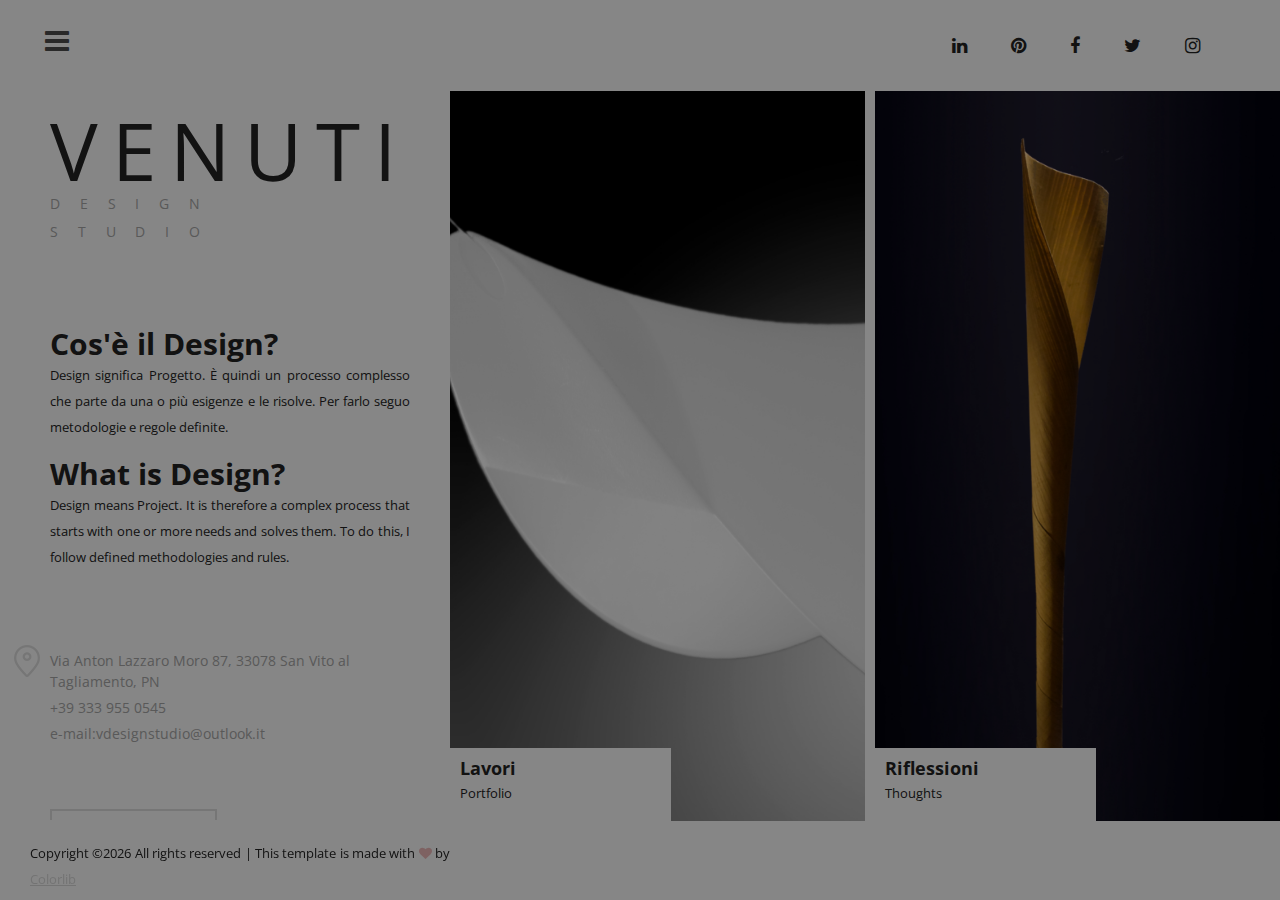
==== commit b94a3e2f: "Update index.html" ====
--- a/index.html
+++ b/index.html
@@ -36,7 +36,10 @@
 {
   "@context": "http://www.schema.org",
   "@type": "LocalBusiness",
-  "name": "venuti design studio",
+  "name": "Venuti Design Studio",
+  "founder": "Francesco Venuti",
+  "givenName": "Francesco",
+  "familyName": "Venuti",
   "image": "https://1drv.ms/u/s!AnTjrYRPFfCXuttQbjx5fmZky8tbBg?e=Hi2nAs",
   "url": "www.venutidesignstudio.it",
   "telephone": "+39 3339550545",
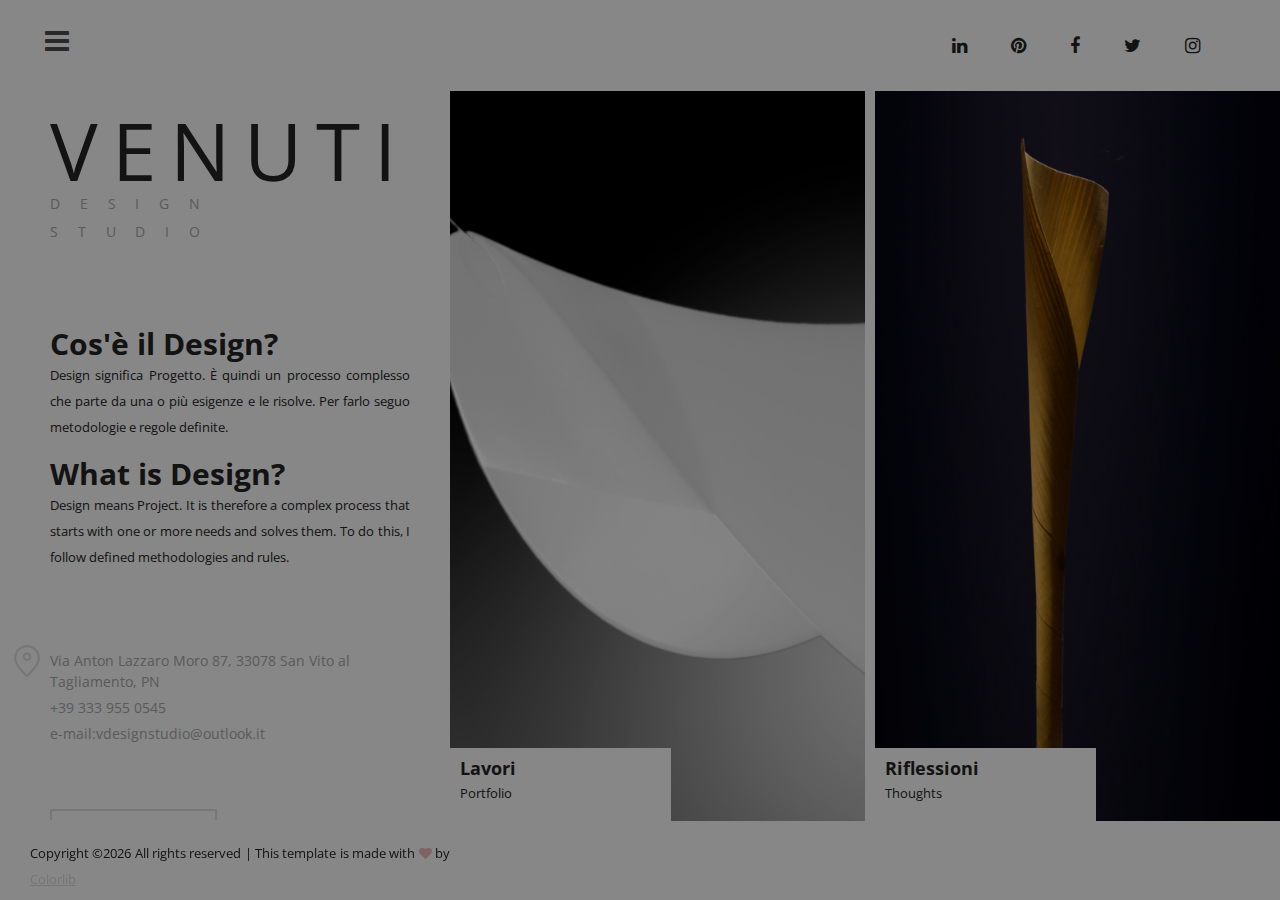
==== commit d54edca5: "rev6b" ====
--- a/index.html
+++ b/index.html
@@ -43,7 +43,7 @@
   "image": "https://1drv.ms/u/s!AnTjrYRPFfCXuttQbjx5fmZky8tbBg?e=Hi2nAs",
   "url": "www.venutidesignstudio.it",
   "telephone": "+39 3339550545",
-  "description": "sito web del designer Francesco Venuti. Lo studio si occupa di progettazione di interni per bar, ristoranti, allestimenti. Inoltre si ocupa di home design per privati e della progettazione di arredamenti su misura come salotti, cucine, bagni e camere. Lo studio è attivo anche nel product design.",
+  "description": "sito web del designer Francesco Venuti. Lo studio si occupa di progettazione di interni per bar, ristoranti, allestimenti. Inoltre si occupa di home design per privati e della progettazione di arredamenti su misura come salotti, cucine, bagni e camere. Lo studio è attivo anche nel product design.",
   "priceRange": "on commision",
   "address": {
     "@type": "PostalAddress",
